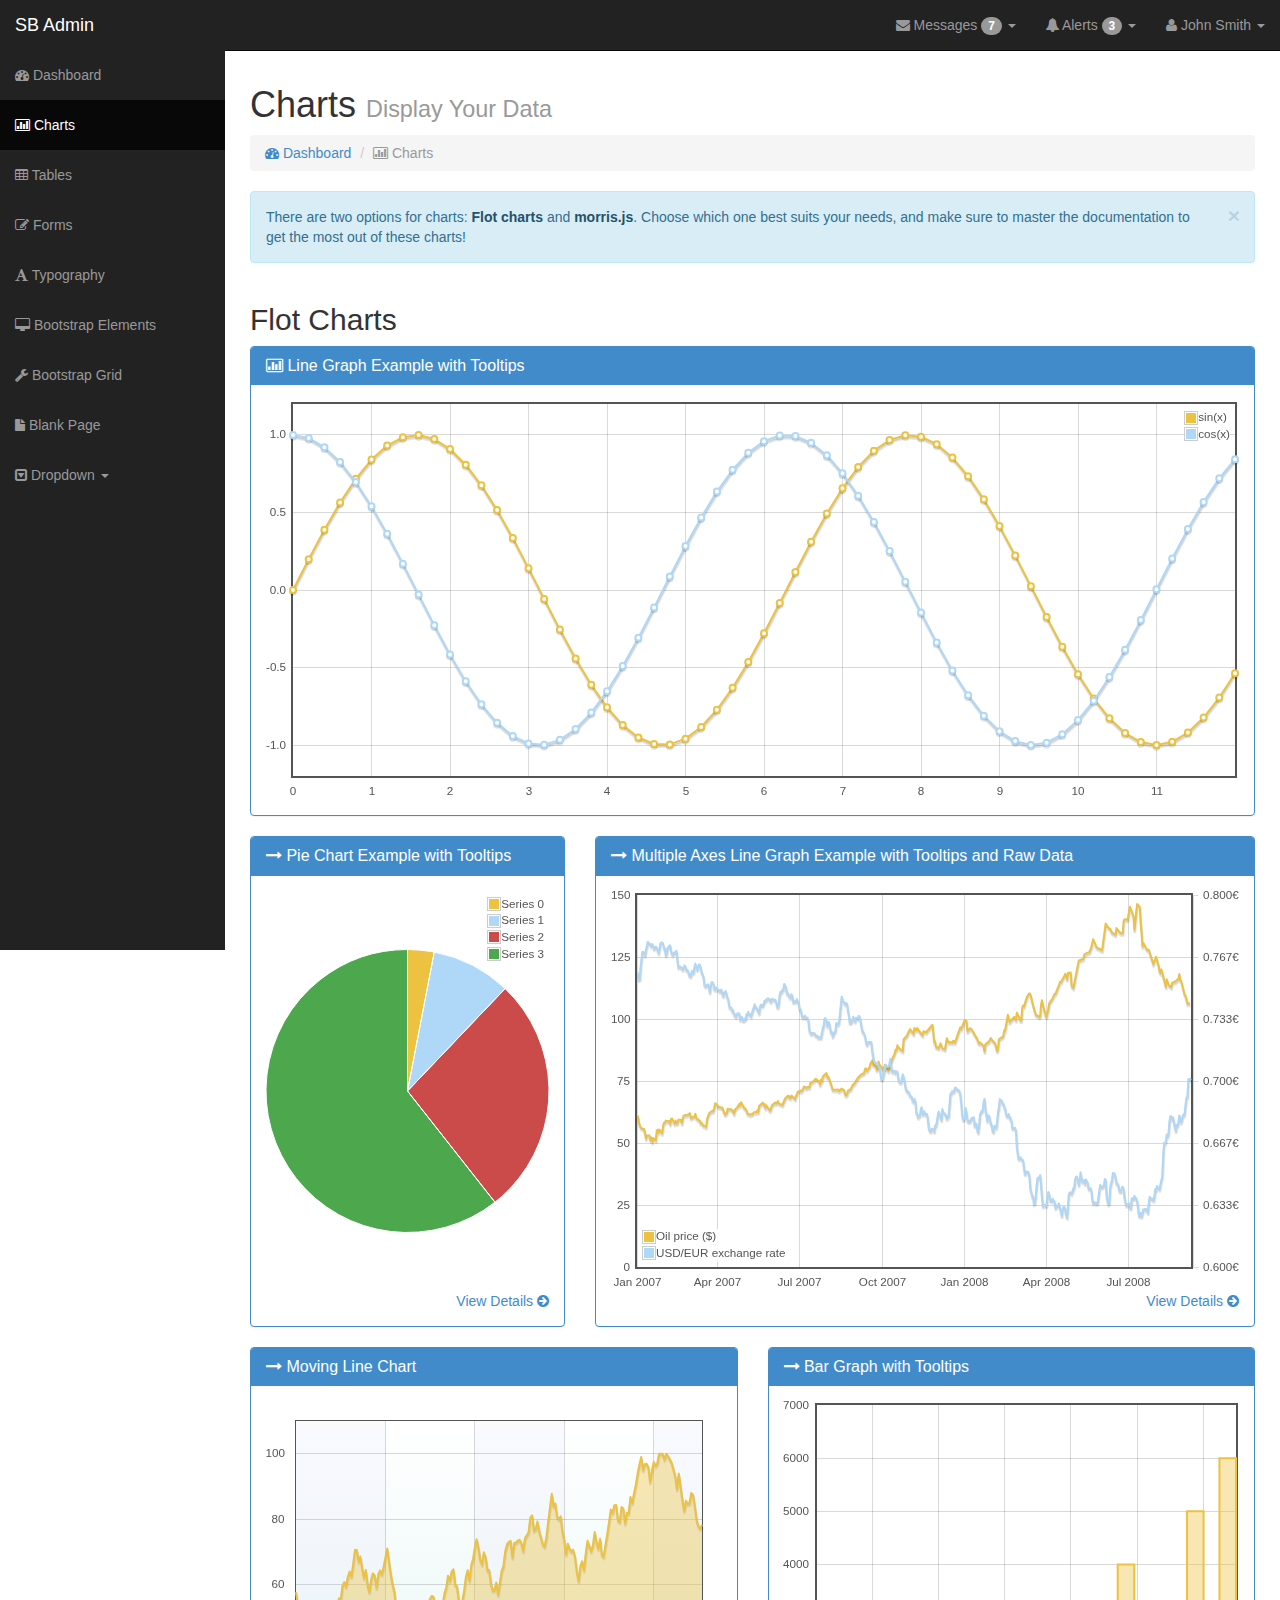
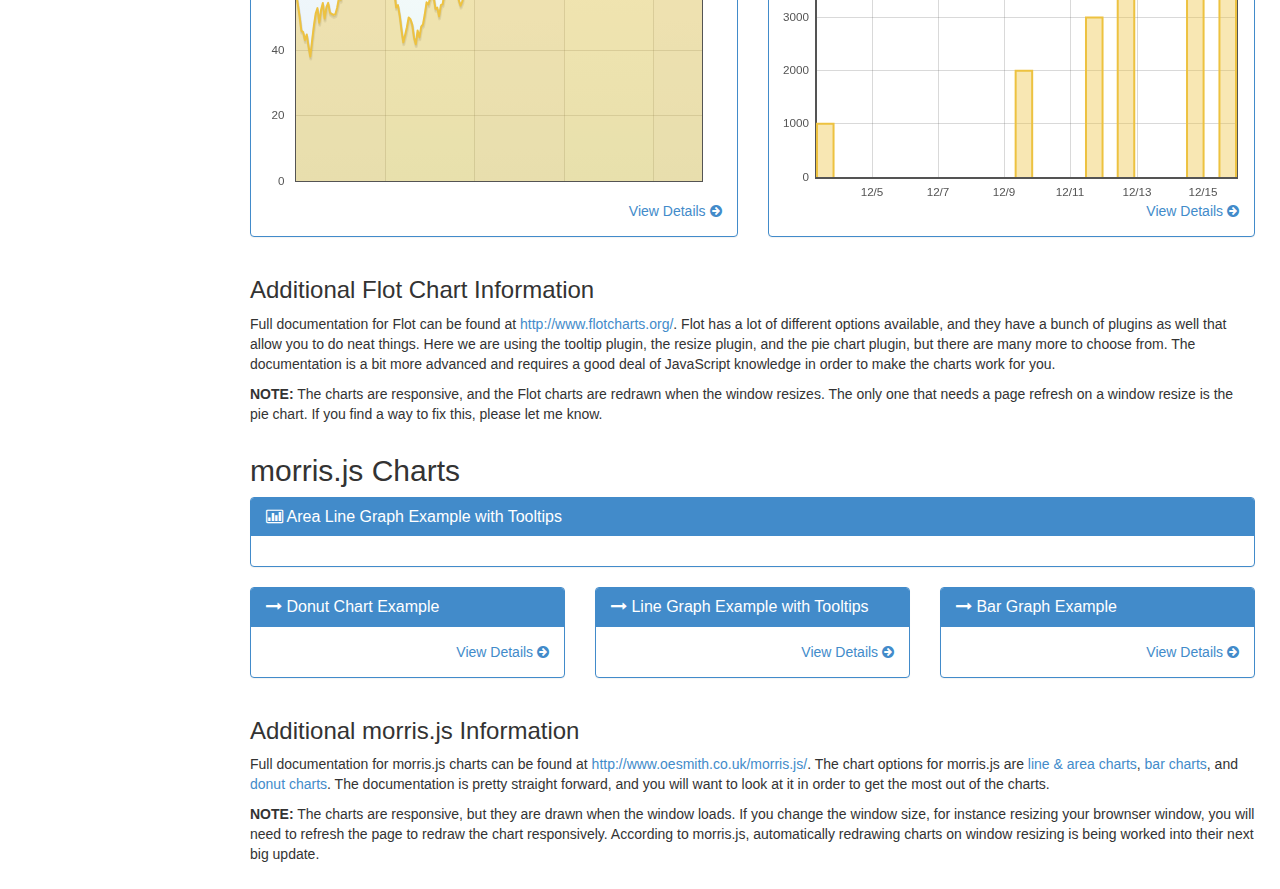
==== charts.html @ 2a87e147 "first commit" ====
<!DOCTYPE html>
<html lang="en">
  <head>
    <meta charset="utf-8">
    <meta name="viewport" content="width=device-width, initial-scale=1.0">
    <meta name="description" content="">
    <meta name="author" content="">

    <title>Charts - SB Admin</title>

    <!-- Bootstrap core CSS -->
    <link href="css/bootstrap.css" rel="stylesheet">

    <!-- Add custom CSS here -->
    <link href="css/sb-admin.css" rel="stylesheet">
    <link rel="stylesheet" href="font-awesome/css/font-awesome.min.css">
    <!-- Page Specific CSS -->
    <link rel="stylesheet" href="http://cdn.oesmith.co.uk/morris-0.4.3.min.css">
  </head>

  <body>

    <div id="wrapper">

      <!-- Sidebar -->
      <nav class="navbar navbar-inverse navbar-fixed-top" role="navigation">
        <!-- Brand and toggle get grouped for better mobile display -->
        <div class="navbar-header">
          <button type="button" class="navbar-toggle" data-toggle="collapse" data-target=".navbar-ex1-collapse">
            <span class="sr-only">Toggle navigation</span>
            <span class="icon-bar"></span>
            <span class="icon-bar"></span>
            <span class="icon-bar"></span>
          </button>
          <a class="navbar-brand" href="index.html">SB Admin</a>
        </div>

        <!-- Collect the nav links, forms, and other content for toggling -->
        <div class="collapse navbar-collapse navbar-ex1-collapse">
          <ul class="nav navbar-nav side-nav">
            <li><a href="index.html"><i class="fa fa-dashboard"></i> Dashboard</a></li>
            <li class="active"><a href="charts.html"><i class="fa fa-bar-chart-o"></i> Charts</a></li>
            <li><a href="tables.html"><i class="fa fa-table"></i> Tables</a></li>
            <li><a href="forms.html"><i class="fa fa-edit"></i> Forms</a></li>
            <li><a href="typography.html"><i class="fa fa-font"></i> Typography</a></li>
            <li><a href="bootstrap-elements.html"><i class="fa fa-desktop"></i> Bootstrap Elements</a></li>
            <li><a href="bootstrap-grid.html"><i class="fa fa-wrench"></i> Bootstrap Grid</a></li>
            <li><a href="blank-page.html"><i class="fa fa-file"></i> Blank Page</a></li>
            <li class="dropdown">
              <a href="#" class="dropdown-toggle" data-toggle="dropdown"><i class="fa fa-caret-square-o-down"></i> Dropdown <b class="caret"></b></a>
              <ul class="dropdown-menu">
                <li><a href="#">Dropdown Item</a></li>
                <li><a href="#">Another Item</a></li>
                <li><a href="#">Third Item</a></li>
                <li><a href="#">Last Item</a></li>
              </ul>
            </li>
          </ul>

          <ul class="nav navbar-nav navbar-right navbar-user">
            <li class="dropdown messages-dropdown">
              <a href="#" class="dropdown-toggle" data-toggle="dropdown"><i class="fa fa-envelope"></i> Messages <span class="badge">7</span> <b class="caret"></b></a>
              <ul class="dropdown-menu">
                <li class="dropdown-header">7 New Messages</li>
                <li class="message-preview">
                  <a href="#">
                    <span class="avatar"><img src="http://placehold.it/50x50"></span>
                    <span class="name">John Smith:</span>
                    <span class="message">Hey there, I wanted to ask you something...</span>
                    <span class="time"><i class="fa fa-clock-o"></i> 4:34 PM</span>
                  </a>
                </li>
                <li class="divider"></li>
                <li class="message-preview">
                  <a href="#">
                    <span class="avatar"><img src="http://placehold.it/50x50"></span>
                    <span class="name">John Smith:</span>
                    <span class="message">Hey there, I wanted to ask you something...</span>
                    <span class="time"><i class="fa fa-clock-o"></i> 4:34 PM</span>
                  </a>
                </li>
                <li class="divider"></li>
                <li class="message-preview">
                  <a href="#">
                    <span class="avatar"><img src="http://placehold.it/50x50"></span>
                    <span class="name">John Smith:</span>
                    <span class="message">Hey there, I wanted to ask you something...</span>
                    <span class="time"><i class="fa fa-clock-o"></i> 4:34 PM</span>
                  </a>
                </li>
                <li class="divider"></li>
                <li><a href="#">View Inbox <span class="badge">7</span></a></li>
              </ul>
            </li>
            <li class="dropdown alerts-dropdown">
              <a href="#" class="dropdown-toggle" data-toggle="dropdown"><i class="fa fa-bell"></i> Alerts <span class="badge">3</span> <b class="caret"></b></a>
              <ul class="dropdown-menu">
                <li><a href="#">Default <span class="label label-default">Default</span></a></li>
                <li><a href="#">Primary <span class="label label-primary">Primary</span></a></li>
                <li><a href="#">Success <span class="label label-success">Success</span></a></li>
                <li><a href="#">Info <span class="label label-info">Info</span></a></li>
                <li><a href="#">Warning <span class="label label-warning">Warning</span></a></li>
                <li><a href="#">Danger <span class="label label-danger">Danger</span></a></li>
                <li class="divider"></li>
                <li><a href="#">View All</a></li>
              </ul>
            </li>
            <li class="dropdown user-dropdown">
              <a href="#" class="dropdown-toggle" data-toggle="dropdown"><i class="fa fa-user"></i> John Smith <b class="caret"></b></a>
              <ul class="dropdown-menu">
                <li><a href="#"><i class="fa fa-user"></i> Profile</a></li>
                <li><a href="#"><i class="fa fa-envelope"></i> Inbox <span class="badge">7</span></a></li>
                <li><a href="#"><i class="fa fa-gear"></i> Settings</a></li>
                <li class="divider"></li>
                <li><a href="#"><i class="fa fa-power-off"></i> Log Out</a></li>
              </ul>
            </li>
          </ul>
        </div><!-- /.navbar-collapse -->
      </nav>

      <div id="page-wrapper">

        <div class="row">
          <div class="col-lg-12">
            <h1>Charts <small>Display Your Data</small></h1>
            <ol class="breadcrumb">
              <li><a href="index.html"><i class="fa fa-dashboard"></i> Dashboard</a></li>
              <li class="active"><i class="fa fa-bar-chart-o"></i> Charts</li>
            </ol>
            <div class="alert alert-info alert-dismissable">
              <button type="button" class="close" data-dismiss="alert" aria-hidden="true">&times;</button>
              There are two options for charts: <a href="http://www.flotcharts.org/" target="_blank" class="alert-link">Flot charts</a> and <a href="http://www.oesmith.co.uk/morris.js/" class="alert-link" target="_blank">morris.js</a>. Choose which one best suits your needs, and make sure to master the documentation to get the most out of these charts!
            </div>
          </div>
        </div><!-- /.row -->

        <div class="row">
          <div class="col-lg-12">
            <h2>Flot Charts</h2>
            <div class="panel panel-primary">
              <div class="panel-heading">
                <h3 class="panel-title"><i class="fa fa-bar-chart-o"></i> Line Graph Example with Tooltips</h3>
              </div>
              <div class="panel-body">
                <div class="flot-chart">
                  <div class="flot-chart-content" id="flot-chart-line"></div>
                </div>
              </div>
            </div>
          </div>
        </div><!-- /.row -->

        <div class="row">
          <div class="col-lg-4">
            <div class="panel panel-primary">
              <div class="panel-heading">
                <h3 class="panel-title"><i class="fa fa-long-arrow-right"></i> Pie Chart Example with Tooltips</h3>
              </div>
              <div class="panel-body">
                <div class="flot-chart">
                  <div class="flot-chart-content" id="flot-chart-pie"></div>
                </div>
                <div class="text-right">
                  <a href="#">View Details <i class="fa fa-arrow-circle-right"></i></a>
                </div>
              </div>
            </div>
          </div>
          <div class="col-lg-8">
            <div class="panel panel-primary">
              <div class="panel-heading">
                <h3 class="panel-title"><i class="fa fa-long-arrow-right"></i> Multiple Axes Line Graph Example with Tooltips and Raw Data</h3>
              </div>
              <div class="panel-body">
                <div class="flot-chart">
                  <div class="flot-chart-content" id="flot-chart-multiple-axes"></div>
                </div>
                <div class="text-right">
                  <a href="#">View Details <i class="fa fa-arrow-circle-right"></i></a>
                </div>
              </div>
            </div>
          </div>
        </div><!-- /.row -->

        <div class="row">
          <div class="col-lg-6">
            <div class="panel panel-primary">
              <div class="panel-heading">
                <h3 class="panel-title"><i class="fa fa-long-arrow-right"></i> Moving Line Chart</h3>
              </div>
              <div class="panel-body">
                <div class="flot-chart">
                  <div class="flot-chart-content" id="flot-chart-moving-line"></div>
                </div>
                <div class="text-right">
                  <a href="#">View Details <i class="fa fa-arrow-circle-right"></i></a>
                </div>
              </div>
            </div>
          </div>
          <div class="col-lg-6">
            <div class="panel panel-primary">
              <div class="panel-heading">
                <h3 class="panel-title"><i class="fa fa-long-arrow-right"></i> Bar Graph with Tooltips</h3>
              </div>
              <div class="panel-body">
                <div class="flot-chart">
                  <div class="flot-chart-content" id="flot-chart-bar"></div>
                </div>
                <div class="text-right">
                  <a href="#">View Details <i class="fa fa-arrow-circle-right"></i></a>
                </div>
              </div>
            </div>
          </div>
        </div><!-- /.row -->

        <div class="row">
          <div class="col-lg-12">
            <h3>Additional Flot Chart Information</h3>
            <p>Full documentation for Flot can be found at <a href="http://www.flotcharts.org/" target="_blank">http://www.flotcharts.org/</a>. Flot has a lot of different options available, and they have a bunch of plugins as well that allow you to do neat things. Here we are using the tooltip plugin, the resize plugin, and the pie chart plugin, but there are many more to choose from. The documentation is a bit more advanced and requires a good deal of JavaScript knowledge in order to make the charts work for you.</p>
            <p><strong>NOTE:</strong> The charts are responsive, and the Flot charts are redrawn when the window resizes. The only one that needs a page refresh on a window resize is the pie chart. If you find a way to fix this, please let me know.</p>
          </div>
        </div><!-- /.row -->

        <div class="row">
          <div class="col-lg-12">
            <h2>morris.js Charts</h2>
            <div class="panel panel-primary">
              <div class="panel-heading">
                <h3 class="panel-title"><i class="fa fa-bar-chart-o"></i> Area Line Graph Example with Tooltips</h3>
              </div>
              <div class="panel-body">
                <div id="morris-chart-area"></div>
              </div>
            </div>
          </div>
        </div><!-- /.row -->

        <div class="row">
          <div class="col-lg-4">
            <div class="panel panel-primary">
              <div class="panel-heading">
                <h3 class="panel-title"><i class="fa fa-long-arrow-right"></i> Donut Chart Example</h3>
              </div>
              <div class="panel-body">
                <div id="morris-chart-donut"></div>
                <div class="text-right">
                  <a href="#">View Details <i class="fa fa-arrow-circle-right"></i></a>
                </div>
              </div>
            </div>
          </div>
          <div class="col-lg-4">
            <div class="panel panel-primary">
              <div class="panel-heading">
                <h3 class="panel-title"><i class="fa fa-long-arrow-right"></i> Line Graph Example with Tooltips</h3>
              </div>
              <div class="panel-body">
                <div id="morris-chart-line"></div>
                <div class="text-right">
                  <a href="#">View Details <i class="fa fa-arrow-circle-right"></i></a>
                </div>
              </div>
            </div>
          </div>
          <div class="col-lg-4">
            <div class="panel panel-primary">
              <div class="panel-heading">
                <h3 class="panel-title"><i class="fa fa-long-arrow-right"></i> Bar Graph Example</h3>
              </div>
              <div class="panel-body">
                <div id="morris-chart-bar"></div>
                <div class="text-right">
                  <a href="#">View Details <i class="fa fa-arrow-circle-right"></i></a>
                </div>
              </div>
            </div>
          </div>
        </div><!-- /.row -->

        <div class="row">
          <div class="col-lg-12">
            <h3>Additional morris.js Information</h3>
            <p>Full documentation for morris.js charts can be found at <a href="http://www.oesmith.co.uk/morris.js/" target="_blank">http://www.oesmith.co.uk/morris.js/</a>. The chart options for morris.js are <a href="http://www.oesmith.co.uk/morris.js/lines.html" target="_blank">line &amp; area charts</a>, <a href="http://www.oesmith.co.uk/morris.js/bars.html">bar charts</a>, and <a href="http://www.oesmith.co.uk/morris.js/donuts.html" target="_blank">donut charts</a>. The documentation is pretty straight forward, and you will want to look at it in order to get the most out of the charts.</p>
            <p><strong>NOTE:</strong> The charts are responsive, but they are drawn when the window loads. If you change the window size, for instance resizing your brownser window, you will need to refresh the page to redraw the chart responsively. According to morris.js, automatically redrawing charts on window resizing is being worked into their next big update.
          </div>
        </div><!-- /.row -->

      </div><!-- /#page-wrapper -->

    </div><!-- /#wrapper -->

    <!-- JavaScript -->
    <script src="js/jquery-1.10.2.js"></script>
    <script src="js/bootstrap.js"></script>

    <!-- Page Specific Plugins -->
    <script src="http://cdnjs.cloudflare.com/ajax/libs/raphael/2.1.0/raphael-min.js"></script>
    <script src="http://cdn.oesmith.co.uk/morris-0.4.3.min.js"></script>
    <script src="js/morris/chart-data-morris.js"></script>
    <script src="js/tablesorter/jquery.tablesorter.js"></script>
    <script src="js/tablesorter/tables.js"></script>
    <!--[if lte IE 8]><script src="js/excanvas.min.js"></script><![endif]-->
	<script src="js/flot/jquery.flot.js"></script>
	<script src="js/flot/jquery.flot.tooltip.min.js"></script>
	<script src="js/flot/jquery.flot.resize.js"></script>
	<script src="js/flot/jquery.flot.pie.js"></script>
	<script src="js/flot/chart-data-flot.js"></script>

  </body>
</html>
---- css/sb-admin.css ----
/* 
Author: Start Bootstrap - http://startbootstrap.com
'SB Admin' HTML Template by Start Bootstrap

All Start Bootstrap themes are licensed under Apache 2.0. 
For more info and more free Bootstrap 3 HTML themes, visit http://startbootstrap.com!
*/

/* ATTN: This is mobile first CSS - to update 786px and up screen width use the media query near the bottom of the document! */

/* Global Styles */

body {
  margin-top: 50px;
}

#wrapper {
  padding-left: 0;
}

#page-wrapper {
  width: 100%;
  padding: 5px 15px;
}

/* Nav Messages */

.messages-dropdown .dropdown-menu .message-preview .avatar,
.messages-dropdown .dropdown-menu .message-preview .name,
.messages-dropdown .dropdown-menu .message-preview .message,
.messages-dropdown .dropdown-menu .message-preview .time {
  display: block;
}

.messages-dropdown .dropdown-menu .message-preview .avatar {
  float: left;
  margin-right: 15px;
}

.messages-dropdown .dropdown-menu .message-preview .name {
  font-weight: bold;
}

.messages-dropdown .dropdown-menu .message-preview .message {
  font-size: 12px;
}

.messages-dropdown .dropdown-menu .message-preview .time {
  font-size: 12px;
}


/* Nav Announcements */

.announcement-heading {
  font-size: 50px;
  margin: 0;
}

.announcement-text {
  margin: 0;
}

/* Table Headers */

table.tablesorter thead {
  cursor: pointer;
}

table.tablesorter thead tr th:hover {
  background-color: #f5f5f5;
}

/* Flot Chart Containers */

.flot-chart {
  display: block;
  height: 400px;
}

.flot-chart-content {
  width: 100%;
  height: 100%;
}

/* Edit Below to Customize Widths > 768px */
@media (min-width:768px) {

  /* Wrappers */

  #wrapper {
	padding-left: 225px;
  }

  #page-wrapper {
	padding: 15px 25px;
  }

  /* Side Nav */

  .side-nav {
	margin-left: -225px;
	left: 225px;
	width: 225px;
	position: fixed;
	top: 50px;
	height: 100%;
	border-radius: 0;
	border: none;
	background-color: #222222;
	overflow-y: auto;
  }

  /* Bootstrap Default Overrides - Customized Dropdowns for the Side Nav */

  .side-nav>li.dropdown>ul.dropdown-menu {
	position: relative;
	min-width: 225px;
	margin: 0;
	padding: 0;
	border: none;
	border-radius: 0;
	background-color: transparent;
	box-shadow: none;
	-webkit-box-shadow: none;
  }

  .side-nav>li.dropdown>ul.dropdown-menu>li>a {
	color: #999999;
	padding: 15px 15px 15px 25px;
  }

  .side-nav>li.dropdown>ul.dropdown-menu>li>a:hover,
  .side-nav>li.dropdown>ul.dropdown-menu>li>a.active,
  .side-nav>li.dropdown>ul.dropdown-menu>li>a:focus {
	color: #fff;
	background-color: #080808;
  }

  .side-nav>li>a {
	width: 225px;
  }

  .navbar-inverse .navbar-nav>li>a:hover,
  .navbar-inverse .navbar-nav>li>a:focus {
	background-color: #080808;
  }

  /* Nav Messages */

  .messages-dropdown .dropdown-menu {
	min-width: 300px;
  }

  .messages-dropdown .dropdown-menu li a {
	white-space: normal;
  }

  .navbar-collapse {
    padding-left: 15px !important;
    padding-right: 15px !important;
  }

}
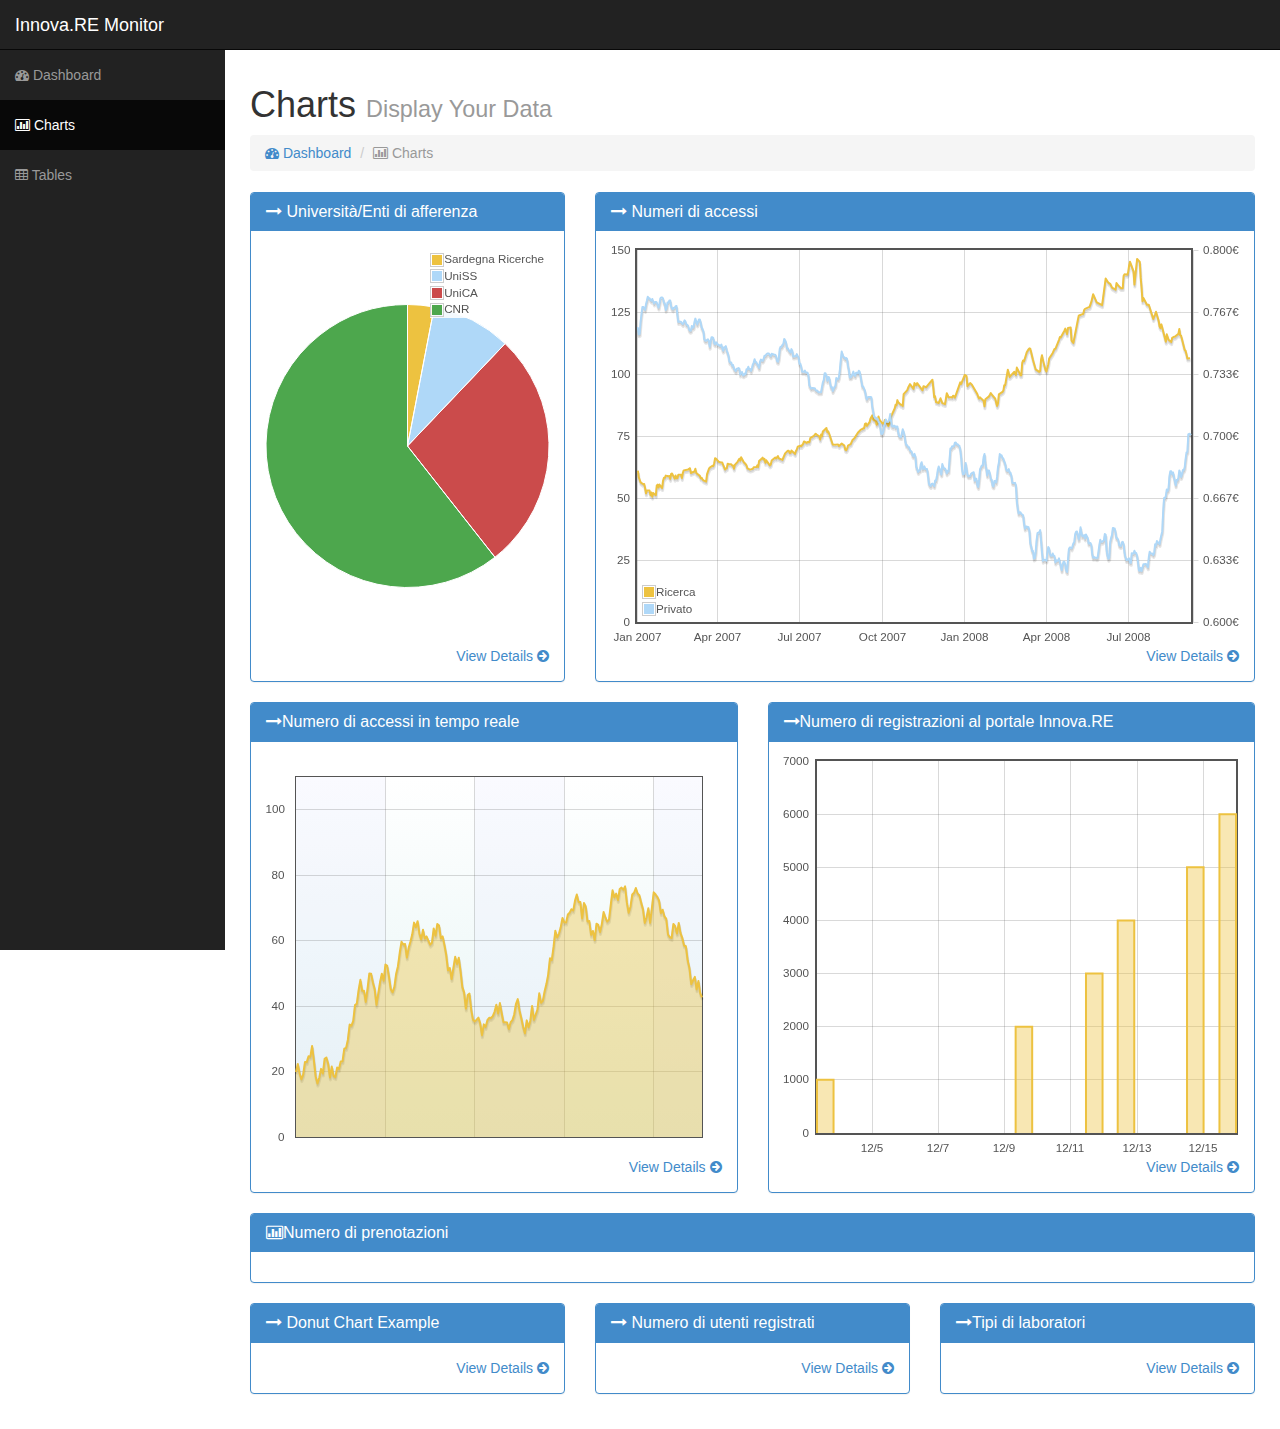
==== commit 76d8d836: "translation from english to italian" ====
--- a/charts.html
+++ b/charts.html
@@ -16,6 +16,9 @@
     <link rel="stylesheet" href="font-awesome/css/font-awesome.min.css">
     <!-- Page Specific CSS -->
     <link rel="stylesheet" href="http://cdn.oesmith.co.uk/morris-0.4.3.min.css">
+
+    <link rel="stylesheet" href="src/css/main.css">
+
   </head>
 
   <body>
@@ -137,7 +140,7 @@
 
         <div class="row">
           <div class="col-lg-12">
-            <h2>Flot Charts</h2>
+            <!-- <h2>Flot Charts</h2> -->
             <div class="panel panel-primary">
               <div class="panel-heading">
                 <h3 class="panel-title"><i class="fa fa-bar-chart-o"></i> Line Graph Example with Tooltips</h3>
@@ -155,7 +158,7 @@
           <div class="col-lg-4">
             <div class="panel panel-primary">
               <div class="panel-heading">
-                <h3 class="panel-title"><i class="fa fa-long-arrow-right"></i> Pie Chart Example with Tooltips</h3>
+                <h3 class="panel-title"><i class="fa fa-long-arrow-right"></i> Università/Enti di afferenza</h3>
               </div>
               <div class="panel-body">
                 <div class="flot-chart">
@@ -170,7 +173,7 @@
           <div class="col-lg-8">
             <div class="panel panel-primary">
               <div class="panel-heading">
-                <h3 class="panel-title"><i class="fa fa-long-arrow-right"></i> Multiple Axes Line Graph Example with Tooltips and Raw Data</h3>
+                <h3 class="panel-title"><i class="fa fa-long-arrow-right"></i> Numeri di accessi</h3>
               </div>
               <div class="panel-body">
                 <div class="flot-chart">
@@ -188,7 +191,7 @@
           <div class="col-lg-6">
             <div class="panel panel-primary">
               <div class="panel-heading">
-                <h3 class="panel-title"><i class="fa fa-long-arrow-right"></i> Moving Line Chart</h3>
+                <h3 class="panel-title"><i class="fa fa-long-arrow-right"></i>Numero di accessi in tempo reale</h3>
               </div>
               <div class="panel-body">
                 <div class="flot-chart">
@@ -203,7 +206,7 @@
           <div class="col-lg-6">
             <div class="panel panel-primary">
               <div class="panel-heading">
-                <h3 class="panel-title"><i class="fa fa-long-arrow-right"></i> Bar Graph with Tooltips</h3>
+                <h3 class="panel-title"><i class="fa fa-long-arrow-right"></i>Numero di registrazioni al portale Innova.RE</h3>
               </div>
               <div class="panel-body">
                 <div class="flot-chart">
@@ -217,20 +220,12 @@
           </div>
         </div><!-- /.row -->
 
+
         <div class="row">
           <div class="col-lg-12">
-            <h3>Additional Flot Chart Information</h3>
-            <p>Full documentation for Flot can be found at <a href="http://www.flotcharts.org/" target="_blank">http://www.flotcharts.org/</a>. Flot has a lot of different options available, and they have a bunch of plugins as well that allow you to do neat things. Here we are using the tooltip plugin, the resize plugin, and the pie chart plugin, but there are many more to choose from. The documentation is a bit more advanced and requires a good deal of JavaScript knowledge in order to make the charts work for you.</p>
-            <p><strong>NOTE:</strong> The charts are responsive, and the Flot charts are redrawn when the window resizes. The only one that needs a page refresh on a window resize is the pie chart. If you find a way to fix this, please let me know.</p>
-          </div>
-        </div><!-- /.row -->
-
-        <div class="row">
-          <div class="col-lg-12">
-            <h2>morris.js Charts</h2>
-            <div class="panel panel-primary">
-              <div class="panel-heading">
-                <h3 class="panel-title"><i class="fa fa-bar-chart-o"></i> Area Line Graph Example with Tooltips</h3>
+            <div class="panel panel-primary">
+              <div class="panel-heading">
+                <h3 class="panel-title"><i class="fa fa-bar-chart-o"></i>Numero di prenotazioni </h3>
               </div>
               <div class="panel-body">
                 <div id="morris-chart-area"></div>
@@ -256,7 +251,7 @@
           <div class="col-lg-4">
             <div class="panel panel-primary">
               <div class="panel-heading">
-                <h3 class="panel-title"><i class="fa fa-long-arrow-right"></i> Line Graph Example with Tooltips</h3>
+                <h3 class="panel-title"><i class="fa fa-long-arrow-right"></i> Numero di utenti registrati</h3>
               </div>
               <div class="panel-body">
                 <div id="morris-chart-line"></div>
@@ -269,7 +264,7 @@
           <div class="col-lg-4">
             <div class="panel panel-primary">
               <div class="panel-heading">
-                <h3 class="panel-title"><i class="fa fa-long-arrow-right"></i> Bar Graph Example</h3>
+                <h3 class="panel-title"><i class="fa fa-long-arrow-right"></i>Tipi di laboratori</h3>
               </div>
               <div class="panel-body">
                 <div id="morris-chart-bar"></div>
@@ -278,14 +273,6 @@
                 </div>
               </div>
             </div>
-          </div>
-        </div><!-- /.row -->
-
-        <div class="row">
-          <div class="col-lg-12">
-            <h3>Additional morris.js Information</h3>
-            <p>Full documentation for morris.js charts can be found at <a href="http://www.oesmith.co.uk/morris.js/" target="_blank">http://www.oesmith.co.uk/morris.js/</a>. The chart options for morris.js are <a href="http://www.oesmith.co.uk/morris.js/lines.html" target="_blank">line &amp; area charts</a>, <a href="http://www.oesmith.co.uk/morris.js/bars.html">bar charts</a>, and <a href="http://www.oesmith.co.uk/morris.js/donuts.html" target="_blank">donut charts</a>. The documentation is pretty straight forward, and you will want to look at it in order to get the most out of the charts.</p>
-            <p><strong>NOTE:</strong> The charts are responsive, but they are drawn when the window loads. If you change the window size, for instance resizing your brownser window, you will need to refresh the page to redraw the chart responsively. According to morris.js, automatically redrawing charts on window resizing is being worked into their next big update.
           </div>
         </div><!-- /.row -->
 
@@ -310,5 +297,7 @@
 	<script src="js/flot/jquery.flot.pie.js"></script>
 	<script src="js/flot/chart-data-flot.js"></script>
 
+    <!-- javascript library temporary fix -->
+    <script src="src/js/main.js"></script>
   </body>
 </html>
--- a/src/css/main.css
+++ b/src/css/main.css
@@ -0,0 +1,15 @@
+.nav.navbar-nav.side-nav li{
+	display: none;
+}
+
+.nav.navbar-nav.navbar-right.navbar-user {
+	display: none;
+}
+
+.panel-footer.announcement-bottom {
+	display: none;
+}
+
+.alert.alert-info.alert-dismissable {
+	display: none;
+}
